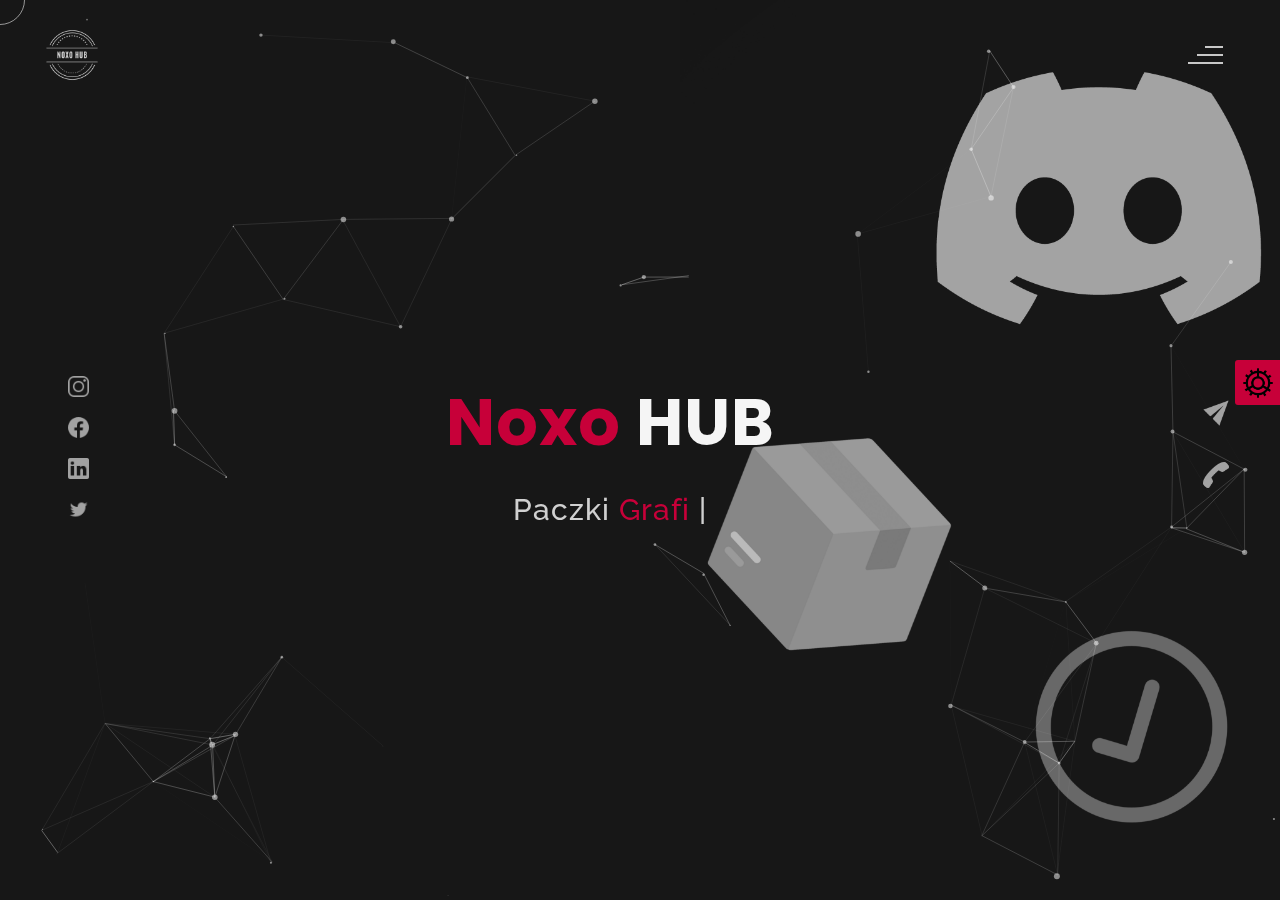
==== index.html @ ce0957e0 "animacje tła i fixy" ====
<!DOCTYPE html>
<html lang="pl">
<head>
    <meta charset="UTF-8">
    <meta name="viewport" content="width=device-width, initial-scale=1.0">
    <meta name="description" content="NoxoHub - Strona Główna" />
	<meta name="keywords" content="portfolio, shop, packs, design, web, assets, modern, templates, materials, servers, discord, offers, noxo, nozer" />
	<meta name="author" content="nozercode" />
    <title>NoxoHub - Strona Główna</title>
  <!--favicon-img--> 
   <link rel="icon" type="image/png" href="images/favicon.png">
   <!--favicon-img-->
   <!--main css file should not be removed -->
    <link rel="stylesheet" href="css/index.css">
    <!--main css file-->
    <script src="https://cdnjs.cloudflare.com/ajax/libs/gsap/3.2.6/gsap.min.js"></script>
</head>
<body>
    <!--contains all the div-->
    <div id="all">
    <!--mouse  follower-->
        <div class="cursor"></div>
    <!--mouse  follower-->
    <!--loader-->
        <div id="loader">
            <span class="color">Dzień</span>Dobry 
        </div>
    <!--loader-end-->
    <!--link-screen-->
        <div id="breaker">
        </div>
        <div id="breaker-two">
        </div>
    <!--link-screen-->
        <!--Main-Section-->
        <!--Navigator-fullscreen-->
        <div id="navigation-content">
            <div class="logo">
                <img src="images/willy wonka logo.png" alt="logo">
            </div>
            <div class="navigation-close">
                <span class="close-first"></span>
                <span class="close-second"></span>
            </div>
            <div class="navigation-links">
                <a href="#" data-text="HOME" id="home-link" >HOME</a>
                <a href="#" data-text="INFO" id="about-link" >INFO</a>
                <a href="#" data-text="PACZKI" id="blog-link" >PACZKI</a>
                <a href="#" data-text="USLUGI" id="portfolio-link" >USŁUGI</a>
                <a href="#" data-text="KONTAKT" id="contact-link" >KONTAKT</a>
            </div>
        </div>
        <div class="color-changer">
            <div class="color-panel">
                <img src="images/gear.png" alt="">
            </div>
            <div class="color-selector">
                <div class="heading">Wybierz motyw</div>
                <div class="colors">
                    <ul >
                    <li>
                        <a href="#0" class="color-red " title="color-red"></a>
                    </li>
                    <li>
                        <a href="#0" class="color-purple" title="color-purple"></a>
                    </li>
                    <li>
                        <a href="#0" class="color-malt" title="color-malt"></a>
                    </li>
                    <li>
                        <a href="#0" class="color-green" title="color-green"></a>
                    </li>
                    <li>
                        <a href="#0" class="color-blue" title="color-blue"></a>
                    </li>
                    <li>
                        <a href="#0" class="color-orange" title="color-orange"></a>
                    </li>
                    </ul>
                </div>
            </div>
            </div>
        <!--Navigator-Fullscreen END-->
          <!--Home Page-->
        <!--Menubar-->
        <div id="navigation-bar">
            <img src="images/willy wonka logo.png" alt="logo">
            <div class="menubar">
                <span class="first-span"></span>
                <span class="second-span"></span>
                <span class="third-span"></span>
            </div>
        </div>
        <!--Menubar End-->
          <!--Header-->
        <div id="header">
            <div id="particles"></div>
              <!--Social Media Links-->
            <div class="social-media-links">
               <a href="#"><img src="images/instagram logo.png" class="social-media" alt="instagram-logo"></a><!--Your instagram homepage link inser in place of "#"-->
                <a href="#"><img src="images/facebook logo.png" class="social-media" alt="facebook-logo"></a>
                <a href="#"><img src="images/linkedin logo.png" class="social-media" alt="linkedin-logo"></a>
                <a href="#"><img src="images/twitter logo.png" class="social-media" alt="twitter-logo"></a>

            </div>
            <!--Social Media Links end-->
            <div class="header-content">
                <div class="header-content-box">
                <div class="firstline"><span class="color">Noxo  </span>HUB</div>
                <div class="secondline">
                Paczki
            <span class="txt-rotate color" data-period="1200"data-rotate='[ " Graficzne.", " Montażysty.", " Discord.", "Inne." ]'></span>
            <span class="slash">|</span>
        </div>
                    <div class="contact">
                <a href="Mailto:#"><img src="images/mail.png" alt="email-pic" class="contactpic"></a><!--Your email Id write in place of "#"-->
                <a href="Tel:#"><img src="images/call.png" alt="phone-pic" class="contactpic"></a><!--Your telephone number Id write in place of "#"-->
                    </div>    
            </div>
            </div>
            <!--header image-->
            <div class="header-image">
            <img src="images/man.jpg" alt="logo">
            </div>
            <!--header image end-->
        </div>
           <!--Header End-->
        <!--HomePage End-->
        <!--Main-Section End-->
        <!--about-->
        <div id="about">
            <div class="color-changer">
            <div class="color-panel">
                <img src="images/gear.png" alt="">
            </div>
            <div class="color-selector">
                <div class="heading">Wybierz motyw</div>
                <div class="colors">
                    <ul >
                    <li>
                        <a href="#0" class="color-red " title="color-red"></a>
                    </li>
                    <li>
                        <a href="#0" class="color-purple" title="color-purple"></a>
                    </li>
                    <li>
                        <a href="#0" class="color-malt" title="color-malt"></a>
                    </li>
                    <li>
                        <a href="#0" class="color-green" title="color-green"></a>
                    </li>
                    <li>
                        <a href="#0" class="color-blue" title="color-blue"></a>
                    </li>
                    <li>
                        <a href="#0" class="color-orange" title="color-orange"></a>
                    </li>
                    </ul>
                </div>
            </div>
            </div>
            <!--about content-->
            <div id="about-content">
                <div class="about-header">
                    Informacje <span class="color">O nas</span>
                    <span class ="header-caption">Poznaj <span class="color"> NoxoHUB</span></span>
                </div>
                <div class="about-main">
            <div class="about-first-paragraph wow">
            <!--about description-->
               <span class="about-first-line">
                    Profesjonalne
                    <span class="color">assety</span>
                     dla wymagających twórców i developer'ów </span>
                     <br>
               <span class="about-second-line"> Starannie dobrane materiały, grafiki, gotowe szablony, pełne zawartości paczki dostępne na wyciągnięcie ręki za darmo bez limitu dla wszystkich.</span>
               <div class="cv">
                <a href="#"><button>Zdobądź <span class="colors">Paczkę</span></button></a>
            </div>
            </div>
            <!--about picture-->
            <div class="about-img">
                <img src="images/about.jpg" alt="Your Image">
            </div>
            </div>
    
            </div>
            <!--services start-->
            <div id="services">
                <div class="color-changer">
                    <div class="color-panel">
                        <img src="images/gear.png" alt="">
                    </div>
                    <div class="color-selector">
                        <div class="heading">Wybierz motyw</div>
                        <div class="colors">
                            <ul >
                            <li>
                                <a href="#0" class="color-red " title="color-red"></a>
                            </li>
                            <li>
                                <a href="#0" class="color-purple" title="color-purple"></a>
                            </li>
                            <li>
                                <a href="#0" class="color-malt" title="color-malt"></a>
                            </li>
                            <li>
                                <a href="#0" class="color-green" title="color-green"></a>
                            </li>
                            <li>
                                <a href="#0" class="color-blue" title="color-blue"></a>
                            </li>
                            <li>
                                <a href="#0" class="color-orange" title="color-orange"></a>
                            </li>
                            </ul>
                        </div>
                    </div>
                    </div>
            <!--services header-->
                    <div class="services-heading wow">
                        <span class="color">Nasze</span> Usługi
                    </div>
            <!--services header end-->
            <!--services content-->
                    <div class="services-content">
                           <div class="service-one service wow">
                               <div class="service-img">
                               <img src="images/coding.png" alt="service-one">
                               </div>
                               <div class="service-description">
                                <h2>Wzbogać swój projekt</h2>
                                <p>Poznaj nasze sposoby na urozmaicenie twojej strony, aplikacji czy innego projektu jako developer.</p>
                               </div>
                           </div>
                           <div class="service-two service wow">
                               <div class="service-img">
                               <img src="images/instagram.png" alt="service-two">
                               </div>
                               <div class="service-description">
                                <h2>Rozwiń swoje Social Media</h2>
                                <p>W naszych paczkach znajdziesz mnóstwo elementów które z pewnością pozwolą dostrzec twój profil w internecie.</p>
                               </div>
                           </div>
                           <div class="service-three service wow">
                            <div class="service-img">
                               <img src="images/bulb.png" alt="service-three">
                            </div>
                            <div class="service-description">
                                <h2>Bądź oryginalny i kreatywny</h2>
                                <p>Usługi Noxo HUB zawierają pełno oryginalnych kreatywnych i dopracowanych grafik, ikon, szablonów które pozwolą Ci stworzyć dzieło sztuki.</p>
                            </div>
                        </div>
                    </div>
            </div>
            <!--services content end-->
            <!--services end-->
            <div id="skills">
                <div class="skills-header">
                     My <span class="color"> Skills</span>
                </div>
                <div class="skills-content " style="text-align: center;">
                    <div class="skill-html skill">
                        <div class="skill-text">
                    <div class="html">
                        HTML/CSS
                    </div>
                        </div>
                    <div class="html-prog wow prog">
                 <div class="html-progress wow">95%</div>
                    </div>
                    </div>
                    <div class="skill-html skill">
                        <div class="skill-text">
                    <div class="html">
                      Javascript
                    </div>
                        </div>
                    <div class="html-prog wow prog">
                 <div class="js-progress wow">90%</div>
                    </div>
                    </div>
                    <div class="skill-html skill">
                        <div class="skill-text">
                    <div class="html">
                        Adobe Ps
                    </div>
                        </div>
                    <div class="html-prog wow prog">
                 <div class="adobe-progress wow">83%</div>
                    </div>
                    </div>
                    <div class="skill-html skill">
                        <div class="skill-text">
                    <div class="html">
                        PHP
                    </div>
                        </div>
                    <div class="html-prog wow prog">
                 <div class="php-progress wow">87%</div>
                    </div>
                    </div>
                    <div class="skill-html skill">
                        <div class="skill-text">
                    <div class="html">
                        JQuery
                    </div>
                        </div>
                    <div class="html-prog wow prog">
                 <div class="jquery-progress wow">94%</div>
                    </div>
                    </div>
                    <div class="skill-html skill">
                        <div class="skill-text">
                    <div class="html">
                        SEO
                    </div>
                        </div>
                    <div class="html-prog wow prog">
                 <div class="seo-progress wow">84%</div>
                    </div>
                    </div>
                </div>
            </div>
    <!--copyright-section You Can Remove After Downloading-->
            <div class="footer">
             <div class="footer-text">
                 <img src="./images/copyright.png" alt="copyright-img" class="images" height="14px"> NoxoHub
             </div>
            </div>
    <!--copyright-section-->
        </div>
        <!--about end-->
        <!--portfolio-->
        <div id="portfolio">
            <div class="color-changer">
                <div class="color-panel">
                    <img src="images/gear.png" alt="">
                </div>
                <div class="color-selector">
                    <div class="heading">Wybierz motyw</div>
                    <div class="colors">
                        <ul >
                        <li>
                            <a href="#0" class="color-red " title="color-red"></a>
                        </li>
                        <li>
                            <a href="#0" class="color-purple" title="color-purple"></a>
                        </li>
                        <li>
                            <a href="#0" class="color-malt" title="color-malt"></a>
                        </li>
                        <li>
                            <a href="#0" class="color-green" title="color-green"></a>
                        </li>
                        <li>
                            <a href="#0" class="color-blue" title="color-blue"></a>
                        </li>
                        <li>
                            <a href="#0" class="color-orange" title="color-orange"></a>
                        </li>
                        </ul>
                    </div>
                </div>
                </div>
            <div class="portfolio-header"> <span class="color"> My </span> Portfolio
            <span class ="header-caption"> Some Of My <span class="color"> Works</span></span></div>
             <div id="portfolio-content">
                 <div class="portfolio portfolio-first">
                     <div class="portfolio-image">
                        <img src="images/portfolio-first.jpg" alt="portfolio-first">
                     </div>
                     <div class="portfolio-text">
                         <h2>App Idea</h2>
                         <p>Lorem, ipsum dolor sit amet consectetur adipisicing elit. Ad ut optio repellat cupiditate 
                             expedita eius dignissimos. Id cumque placeat minima ad laudantium suscipit voluptatem ducimus</p>
                         <div class="button"><a href="#"><button><span class="index"> View Project<i class="gg-arrow-right"></i></span></button></a></div>
                     </div>
                 </div>
                 <div class="portfolio portfolio-second">
                    <div class="portfolio-image">
                        <img src="images/portfolio-second.jpg" alt="portfolio-second">
                    </div>
                    <div class="portfolio-text">
                        <h2>Web Designing</h2>
                        <p>Lorem ipsum dolor sit, amet consectetur adipisicing elit. Id cumque placeat minima ad laudantium suscipit
                             voluptatem ducimus. Id cumque placeat minima ad laudantium suscipit voluptatem ducimus</p>
                        <div class="button"><a href="#"><button><span class="index"> View Project<i class="gg-arrow-right"></i></span></button></a></div>
                    </div>
                </div>
             
                <div class="portfolio portfolio-third">
                    <div class="portfolio-image">
                        <img src="images/portfolio-third.jpg" alt="portfolio-third">
                    </div>
                    <div class="portfolio-text">
                        <h2>UI Designing</h2>
                        <p>Lorem, ipsum dolor sit amet consectetur adipisicing elit. Ad ut optio repellat cupiditate expedita eius dignissimos
                            .. Id cumque placeat minima ad laudantium suscipit voluptatem ducimus</p>
                        <div class="button"><a href="#"><button><span class="index"> View Project<i class="gg-arrow-right"></i></span></button></a></div>
                    </div>
                </div>
                <div class="portfolio portfolio-fourth">
                    <div class=" portfolio-image">
                        <img src="images/portfolio-fourth.jpg" alt="portfolio-fourth">
                    </div>
                    <div class="portfolio-text">
                        <h2>Wow Graphics</h2>
                        <p>Lorem, ipsum dolor sit amet consectetur adipisicing elit. Ad ut optio repellat cupiditate
                             expedita eius dignissimos. Id cumque placeat minima ad laudantium suscipit voluptatem ducimus</p>
                        <div class="button"><a href="#"><button><span class="index"> View Project<i class="gg-arrow-right"></i></span></button></a></div>
                    </div>
                </div>
                 </div>
                    <!--copyright-section You Can Remove After Downloading-->
            <div class="footer">
                <div class="footer-text">
                    <img src="./images/copyright.png" alt="copyright-img" class="images" height="14px"> NoxoHub
                </div>
               </div>
       <!--copyright-section-->
             </div>
        <!--portfolio end-->
        <!--blog-->
        <div id="blog">
            <div class="color-changer">
                <div class="color-panel">
                    <img src="images/gear.png" alt="">
                </div>
                <div class="color-selector">
                    <div class="heading">Wybierz motyw</div>
                    <div class="colors">
                        <ul >
                        <li>
                            <a href="#0" class="color-red " title="color-red"></a>
                        </li>
                        <li>
                            <a href="#0" class="color-purple" title="color-purple"></a>
                        </li>
                        <li>
                            <a href="#0" class="color-malt" title="color-malt"></a>
                        </li>
                        <li>
                            <a href="#0" class="color-green" title="color-green"></a>
                        </li>
                        <li>
                            <a href="#0" class="color-blue" title="color-blue"></a>
                        </li>
                        <li>
                            <a href="#0" class="color-orange" title="color-orange"></a>
                        </li>
                        </ul>
                    </div>
                </div>
                </div>
        <div class="blog-header"> Blogs</span>
            <span class ="header-caption"> My Latest <span class="color"> blog posts.</span></span></div>
            <div class="blog-content">
                 <div class="blogs">
                     <a href="#">
                     <div class="img">
                         <img src="images/post-one.jpg" alt="blog-one">
                        <div class="blog-date">8 May,20</div>
                     </div>
                     <div class="blog-text">
                         <h3>Harleys In Hawaai</h3>
                         <p>Lorem ipsum dolor sit amet consectetur adipisicing elit. Possimus alias dolore recusandae illum, corrupti quo 
                             veniam saepe aliquid! Quis voluptates ratione consequuntur vel, perferendis cum provident? Magnam fugiat voluptas
                              libero.</p>
                     </div></a>
                 </div>      
                 <div class="blogs">
                    <a href="#">
                    <div class="img">
                        <img src="images/post-two.jpg" alt="blog-two">
                        <div class="blog-date">16 Jan,20</div>
                    </div>
                    <div class="blog-text">
                        <h3>Key To Be Productive</h3>
                        <p>Lorem ipsum dolor, sit amet consectetur adipisicing elit. Incidunt maiores, 
                            recusandae cupiditate ducimus a non tempora, architecto obcaecati eaque ipsum assumenda harum dolorum iusto tenetur
                             eius eligendi dolor magnam sit!</p>
                    </div></a>
                </div>      
                <div class="blogs">
                    <a href="#">
                    <div class="img">
                        <img src="images/post-three.jpg" alt="blog-three">
                        <div class="blog-date">30 Nov,19</div>
                    </div>
                    <div class="blog-text">
                        <h3>Caffeine Addict</h3>
                        <p>Lorem ipsum, dolor sit amet consectetur adipisicing elit. Nemo nostrum impedit 
                            ipsam perspiciatis ratione sapiente quasi optio reprehenderit, labore consequuntur suscipit cum quas.
                             Officiis dolorem asperiores, ut necessitatibus quas doloremque?</p>
                    </div></a>
                </div>
                <div class="blogs">
                    <a href="#">
                    <div class="img">
                        <img src="images/post-four.jpg" alt="blog-four">
                        <div class="blog-date">6 Jul,19</div>
                    </div>
                    <div class="blog-text">
                        <h3>Web Development</h3>
                        <p>Lorem ipsum dolor sit amet consectetur adipisicing elit. Dolorem, veniam ratione quam vitae,
                             quibusdam explicabo rem debitis velit ipsa repellat, impedit nulla fuga? Amet corporis praesentium quae.
                              Sed, quibusdam necessitatibus.</p>
                    </div></a>
                </div>  
                <div class="blogs">
                    <a href="#">
                    <div class="img">
                        <img src="images/post-five.jpg" alt="blog-five">
                        <div class="blog-date">1 Jun,19</div>
                    </div>
                    <div class="blog-text">
                        <h3>Work From Home</h3>
                        <p>Lorem ipsum dolor sit amet consectetur adipisicing elit. Fuga sunt eum necessitatibus rem 
                            dignissimos nulla mollitia cumque, provident officiis non vitae? Animi aut doloremque illum, soluta hic minus 
                            sint explicabo..</p>
                    </div></a>
                </div>  
                <div class="blogs">
                    <a href="#">
                    <div class="img">
                        <img src="images/post-six.jpg" alt="blog-six">
                        <div class="blog-date">28 Feb,19</div>
                    </div>
                    <div class="blog-text">
                        <h3>Business Trip</h3>
                        <p>Lorem ipsum dolor sit amet consectetur adipisicing elit. Explicabo tempora dolorum fuga ratione, unde, 
                            ex quaerat iste numquam nemo nihil nobis rem sint quia recusandae dignissimos quos ut rerum nam.</p>
                    </div></a>
                </div>        
            </div>
               <!--copyright-section You Can Remove After Downloading-->
               <div class="footer">
                <div class="footer-text">
                    <img src="./images/copyright.png" alt="copyright-img" class="images" height="14px"> NoxoHub
                </div>
               </div>
       <!--copyright-section-->
        </div>
        <!--blog end-->
        <!--contact-->
     <div id="contact">
        <div class="color-changer">
            <div class="color-panel">
                <img src="images/gear.png" alt="">
            </div>
            <div class="color-selector">
                <div class="heading">Wybierz motyw</div>
                <div class="colors">
                    <ul >
                    <li>
                        <a href="#0" class="color-red " title="color-red"></a>
                    </li>
                    <li>
                        <a href="#0" class="color-purple" title="color-purple"></a>
                    </li>
                    <li>
                        <a href="#0" class="color-malt" title="color-malt"></a>
                    </li>
                    <li>
                        <a href="#0" class="color-green" title="color-green"></a>
                    </li>
                    <li>
                        <a href="#0" class="color-blue" title="color-blue"></a>
                    </li>
                    <li>
                        <a href="#0" class="color-orange" title="color-orange"></a>
                    </li>
                    </ul>
                </div>
            </div>
            </div>
         <div class="contact-header">Contact <span class="color"> Me</span>
        <div class="contact-header-caption"> <span class="color"> Get</span> In Touch.</div></div>
        <div class="contact-content">
            <!--Contact form-->
             <div class="contact-form">
                 <div class="form-header">
                     Message Me
                 </div>
                 <form id="myForm" action="#">
                    <div class="input-line">
                        <input  id="name" type="text" placeholder="Name" class="input-name">
                        <input id="email" type="email" placeholder="Email"  class="input-name">
                    </div>
                    <input type="text" id="subject" placeholder="subject" class="input-subject">
                    <textarea id ="body" class="input-textarea" placeholder="message"></textarea>
                    <button type="button" id ="submit" value="send">Submit</button>
                 </form>
               
             </div>
            <!--Contact form-->
            <!--Contact information-->
             <div class="contact-info">
                <div class="contact-info-header">
                    Contact Info
                </div>
                <div class="contact-info-content">
                <div class="contect-info-content-line">
                    <img src="./images/icon-name.png" class="icon" alt="name-icon">
                    <div class="contact-info-icon-text">
                        <h6>Name</h6>
                        <p>Arlo Brown</p>
                  </div>
                </div>
                <div class="contect-info-content-line">
                  <img src="./images/icon-location.png" class="icon" alt="location-icon">
                  <div class="contact-info-icon-text">
                      <h6>Location</h6>
                      <p>New York, USA</p>
                </div>
              </div>
              <div class="contect-info-content-line">
                  <img src="./images/icon-phone.png" class="icon" alt="phone-icon">
                  <div class="contact-info-icon-text">
                      <h6>Call</h6>
                      <p>+9865376531</p>
                </div>
              </div>
              
              <div class="contect-info-content-line">
                  <img src="./images/icon-email.png" class="icon" alt="email-icon">
                  <div class="contact-info-icon-text">
                      <h6>Email</h6>
                      <p>Info@example.com</p>
                </div>
              </div>
                </div>
            <!--Contact information end-->
           </div>
        </div>
                    <!--copyright-section You Can Remove After Downloading-->
                    <div class="footer">
                        <div class="footer-text">
                            <img src="./images/copyright.png" alt="copyright-img" class="images" height="14px"> NoxoHub
                        </div>
                       </div>
               <!--copyright-section-->
     </div>
        <!--contact end-->
    </div>
    <!--all the divisions-->
    <script src="js/jquery.min.js"></script>
    <script src="js/particles.js"></script>
    <script src="js/particles.min.js"></script>
    <script src="js/index.js"></script>
    <!--particles script-->
    <script>
  particlesJS("particles", {"particles":{"number":{"value":40,"density":{"enable":true,"value_area":800}},"color":{"value":"#ffffff"},"shape":{"type":"circle","stroke":{"width":0,"color":"#000000"},"polygon":{"nb_sides":5},"image":{"src":"img/github.svg","width":100,"height":100}},"opacity":{"value":0.5,"random":false,"anim":{"enable":false,"speed":1,"opacity_min":0.1,"sync":false}},"size":{"value":3,"random":true,"anim":{"enable":false,"speed":40,"size_min":0.1,"sync":false}},"line_linked":{"enable":true,"distance":150,"color":"#ffffff","opacity":0.4,"width":1},"move":{"enable":true,"speed":6,"direction":"none","random":false,"straight":false,"out_mode":"out","bounce":false,"attract":{"enable":false,"rotateX":600,"rotateY":1200}}},"interactivity":{"detect_on":"canvas","events":{"onhover":{"enable":true,"mode":"repulse"},"onclick":{"enable":true,"mode":"push"},"resize":true},"modes":{"grab":{"distance":400,"line_linked":{"opacity":1}},"bubble":{"distance":400,"size":40,"duration":2,"opacity":8,"speed":3},"repulse":{"distance":200,"duration":0.4},"push":{"particles_nb":4},"remove":{"particles_nb":2}}},"retina_detect":true});
    </script>

</body>
</html>
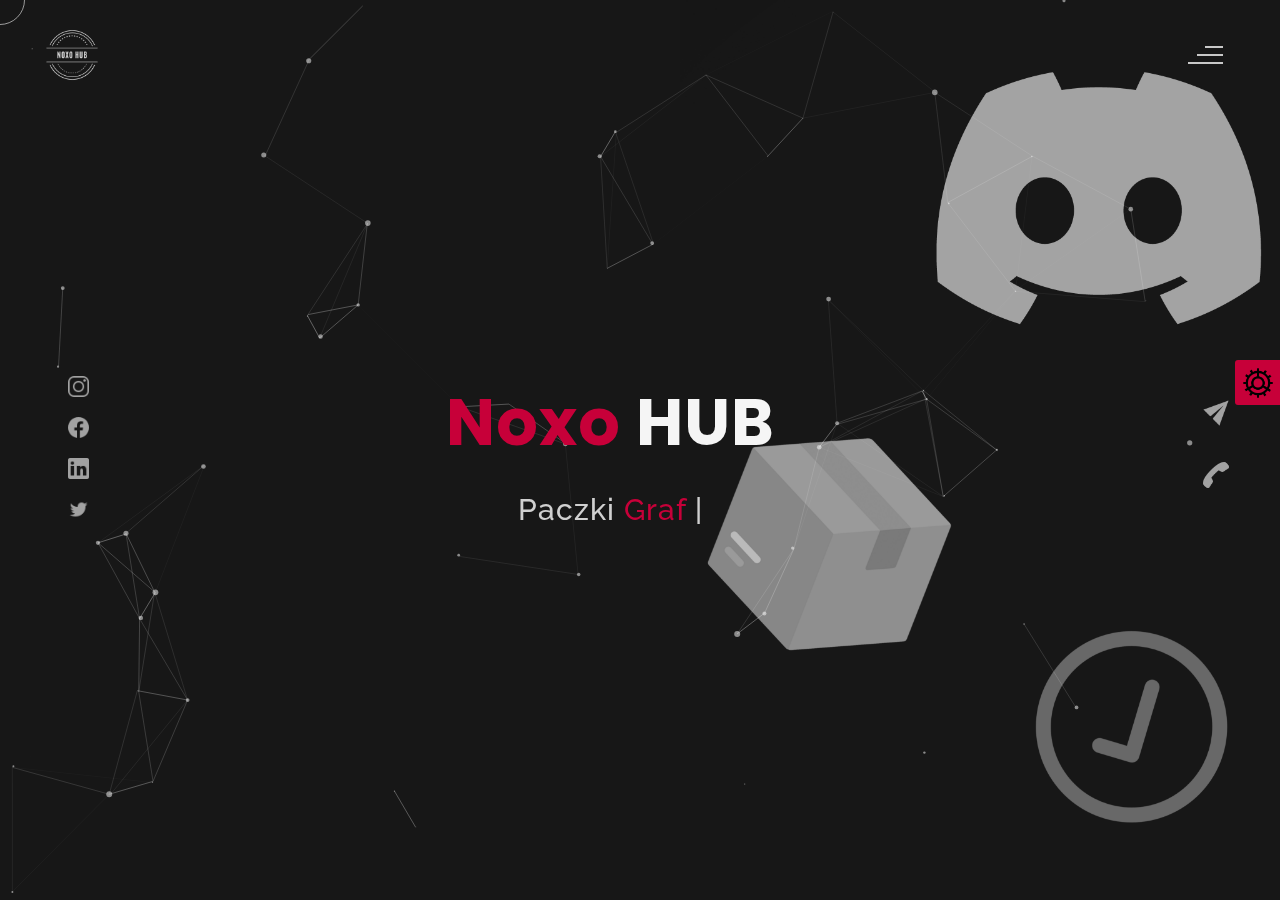
==== commit bdaa3f3d: "zmiant" ====
--- a/index.html
+++ b/index.html
@@ -256,29 +256,30 @@
             </div>
             <!--services content end-->
             <!--services end-->
+            <!-- STATY 
             <div id="skills">
                 <div class="skills-header">
-                     My <span class="color"> Skills</span>
+                     Postęp <span class="color"> Paczek</span>
                 </div>
                 <div class="skills-content " style="text-align: center;">
                     <div class="skill-html skill">
                         <div class="skill-text">
                     <div class="html">
-                        HTML/CSS
+                        NoxGFX
                     </div>
                         </div>
                     <div class="html-prog wow prog">
-                 <div class="html-progress wow">95%</div>
+                 <div class="one-progress wow">0%</div>
                     </div>
                     </div>
                     <div class="skill-html skill">
                         <div class="skill-text">
                     <div class="html">
-                      Javascript
+                      NoxoMontage
                     </div>
                         </div>
                     <div class="html-prog wow prog">
-                 <div class="js-progress wow">90%</div>
+                 <div class="two-progress wow">0%</div>
                     </div>
                     </div>
                     <div class="skill-html skill">
@@ -288,7 +289,7 @@
                     </div>
                         </div>
                     <div class="html-prog wow prog">
-                 <div class="adobe-progress wow">83%</div>
+                 <div class="three-progress wow">83%</div>
                     </div>
                     </div>
                     <div class="skill-html skill">
@@ -298,7 +299,7 @@
                     </div>
                         </div>
                     <div class="html-prog wow prog">
-                 <div class="php-progress wow">87%</div>
+                 <div class="four-progress wow">87%</div>
                     </div>
                     </div>
                     <div class="skill-html skill">
@@ -308,7 +309,7 @@
                     </div>
                         </div>
                     <div class="html-prog wow prog">
-                 <div class="jquery-progress wow">94%</div>
+                 <div class="five-progress wow">94%</div>
                     </div>
                     </div>
                     <div class="skill-html skill">
@@ -318,11 +319,17 @@
                     </div>
                         </div>
                     <div class="html-prog wow prog">
-                 <div class="seo-progress wow">84%</div>
-                    </div>
-                    </div>
-                </div>
-            </div>
+                 <div class="six-progress wow">84%</div>
+                    </div>
+                    </div>
+                </div>
+            </div>-->
+            <!-- NAGLOWKI -->
+            <div class="services-heading wow">
+                <span class="color">Współpracujemy</span> z
+                Sponsor
+            </div>
+            
     <!--copyright-section You Can Remove After Downloading-->
             <div class="footer">
              <div class="footer-text">
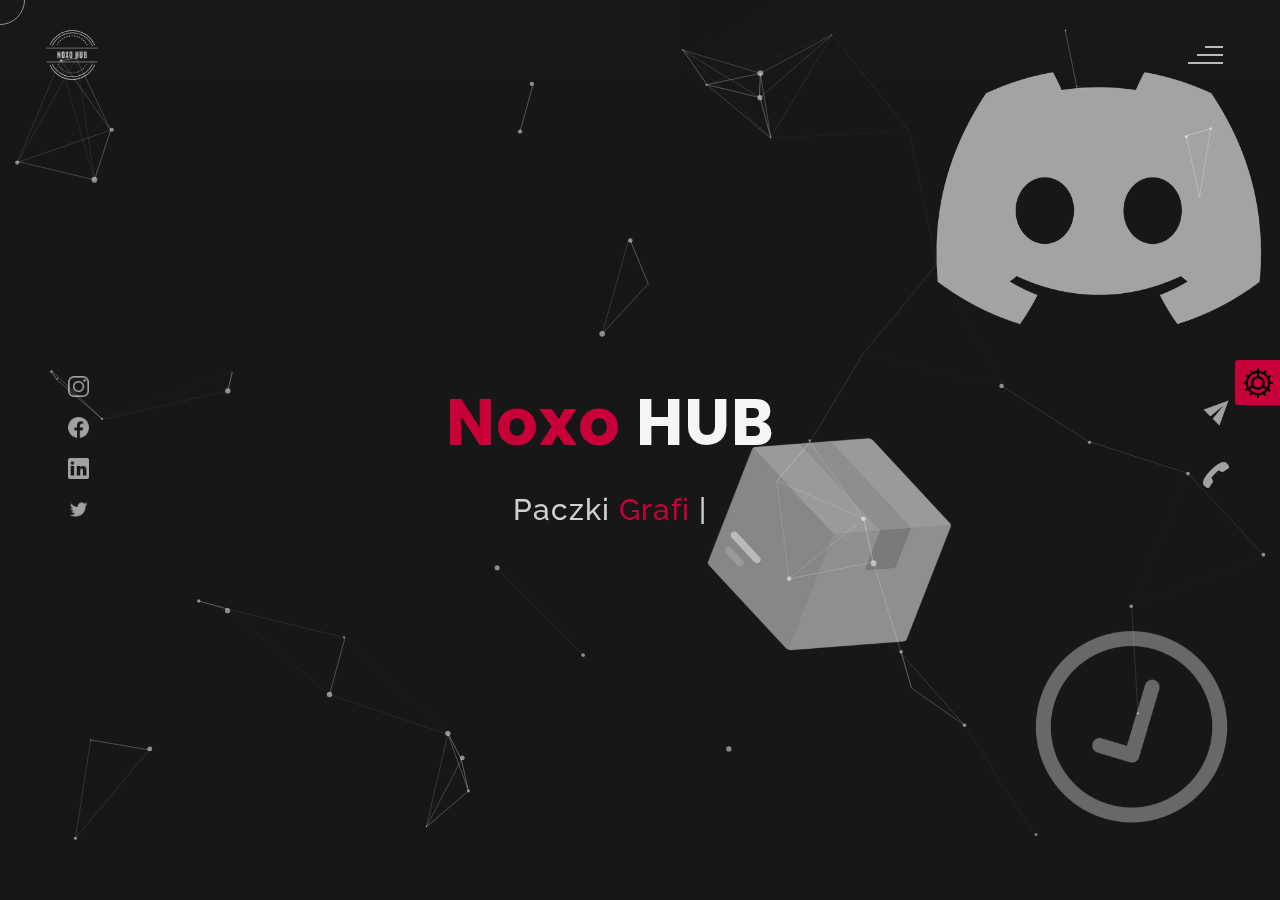
==== commit 04850740: "duże zmiany zawartości" ====
--- a/index.html
+++ b/index.html
@@ -371,51 +371,47 @@
                     </div>
                 </div>
                 </div>
-            <div class="portfolio-header"> <span class="color"> My </span> Portfolio
-            <span class ="header-caption"> Some Of My <span class="color"> Works</span></span></div>
+            <div class="portfolio-header"> <span class="color"> My </span> Usługi
+            <span class ="header-caption"> Oferujemy też <span class="color"> indywidualne zlecenia</span></span></div>
              <div id="portfolio-content">
                  <div class="portfolio portfolio-first">
                      <div class="portfolio-image">
-                        <img src="images/portfolio-first.jpg" alt="portfolio-first">
+                        <img src="images/cos.gif" alt="portfolio-first">
                      </div>
                      <div class="portfolio-text">
-                         <h2>App Idea</h2>
-                         <p>Lorem, ipsum dolor sit amet consectetur adipisicing elit. Ad ut optio repellat cupiditate 
-                             expedita eius dignissimos. Id cumque placeat minima ad laudantium suscipit voluptatem ducimus</p>
+                         <h2>Tworzenie grafik</h2>
+                         <p>Oferujemy projektowanie i wykonanie wielu typów prac graficznych.</p>
                          <div class="button"><a href="#"><button><span class="index"> View Project<i class="gg-arrow-right"></i></span></button></a></div>
                      </div>
                  </div>
                  <div class="portfolio portfolio-second">
                     <div class="portfolio-image">
-                        <img src="images/portfolio-second.jpg" alt="portfolio-second">
+                        <img src="images/cos.gif" alt="portfolio-second">
                     </div>
                     <div class="portfolio-text">
-                        <h2>Web Designing</h2>
-                        <p>Lorem ipsum dolor sit, amet consectetur adipisicing elit. Id cumque placeat minima ad laudantium suscipit
-                             voluptatem ducimus. Id cumque placeat minima ad laudantium suscipit voluptatem ducimus</p>
+                        <h2>Montaż video</h2>
+                        <p>Posiadamy odpowiednie narzędzia i personel dzięki czemu zmontujemy twój materiał tak jak tego oczekujesz.</p>
                         <div class="button"><a href="#"><button><span class="index"> View Project<i class="gg-arrow-right"></i></span></button></a></div>
                     </div>
                 </div>
              
                 <div class="portfolio portfolio-third">
                     <div class="portfolio-image">
-                        <img src="images/portfolio-third.jpg" alt="portfolio-third">
+                        <img src="images/cos.gif" alt="portfolio-third">
                     </div>
                     <div class="portfolio-text">
-                        <h2>UI Designing</h2>
-                        <p>Lorem, ipsum dolor sit amet consectetur adipisicing elit. Ad ut optio repellat cupiditate expedita eius dignissimos
-                            .. Id cumque placeat minima ad laudantium suscipit voluptatem ducimus</p>
+                        <h2>Copywriting</h2>
+                        <p>Posiadamy bogate umiejętności w pisaniu najróżniejszych tekstów w tym: Regulaminów, opisów, przemówień, ogłoszeń, wykonamy wszystko czego pragniesz w profesjonalny i wygodny dla Ciebie sposób.</p>
                         <div class="button"><a href="#"><button><span class="index"> View Project<i class="gg-arrow-right"></i></span></button></a></div>
                     </div>
                 </div>
                 <div class="portfolio portfolio-fourth">
                     <div class=" portfolio-image">
-                        <img src="images/portfolio-fourth.jpg" alt="portfolio-fourth">
+                        <img src="images/cos.gif" alt="portfolio-fourth">
                     </div>
                     <div class="portfolio-text">
-                        <h2>Wow Graphics</h2>
-                        <p>Lorem, ipsum dolor sit amet consectetur adipisicing elit. Ad ut optio repellat cupiditate
-                             expedita eius dignissimos. Id cumque placeat minima ad laudantium suscipit voluptatem ducimus</p>
+                        <h2>Serwery Discord</h2>
+                        <p>Dzięki naszej kreatywności i umiejętności wykonamy dla ciebie w pełni najlepszy serwer discord jaki tylko potrafimy.</p>
                         <div class="button"><a href="#"><button><span class="index"> View Project<i class="gg-arrow-right"></i></span></button></a></div>
                     </div>
                 </div>
@@ -461,84 +457,73 @@
                     </div>
                 </div>
                 </div>
-        <div class="blog-header"> Blogs</span>
-            <span class ="header-caption"> My Latest <span class="color"> blog posts.</span></span></div>
+        <div class="blog-header"> Paczki</span>
+            <span class ="header-caption"> Wszystkie paczki <span class="color"> od NoxoHUB</span></span></div>
             <div class="blog-content">
                  <div class="blogs">
                      <a href="#">
                      <div class="img">
-                         <img src="images/post-one.jpg" alt="blog-one">
-                        <div class="blog-date">8 May,20</div>
+                         <img src="images/cos.gif" alt="blog-one">
+                        <div class="blog-date">SOON</div>
                      </div>
                      <div class="blog-text">
-                         <h3>Harleys In Hawaai</h3>
-                         <p>Lorem ipsum dolor sit amet consectetur adipisicing elit. Possimus alias dolore recusandae illum, corrupti quo 
-                             veniam saepe aliquid! Quis voluptates ratione consequuntur vel, perferendis cum provident? Magnam fugiat voluptas
-                              libero.</p>
+                         <h3>Paczka Discord Noxo 1</h3>
+                         <p>Paczka w drodze!</p>
                      </div></a>
                  </div>      
                  <div class="blogs">
                     <a href="#">
                     <div class="img">
-                        <img src="images/post-two.jpg" alt="blog-two">
-                        <div class="blog-date">16 Jan,20</div>
+                        <img src="images/cos.gif" alt="blog-two">
+                        <div class="blog-date">SOON</div>
                     </div>
                     <div class="blog-text">
-                        <h3>Key To Be Productive</h3>
-                        <p>Lorem ipsum dolor, sit amet consectetur adipisicing elit. Incidunt maiores, 
-                            recusandae cupiditate ducimus a non tempora, architecto obcaecati eaque ipsum assumenda harum dolorum iusto tenetur
-                             eius eligendi dolor magnam sit!</p>
+                        <h3>Paczka Graficzna Noxo 1</h3>
+                        <p>Paczka w drodze!</p>
                     </div></a>
                 </div>      
                 <div class="blogs">
                     <a href="#">
                     <div class="img">
-                        <img src="images/post-three.jpg" alt="blog-three">
-                        <div class="blog-date">30 Nov,19</div>
+                        <img src="images/cos.gif" alt="blog-three">
+                        <div class="blog-date">SOON</div>
                     </div>
                     <div class="blog-text">
-                        <h3>Caffeine Addict</h3>
-                        <p>Lorem ipsum, dolor sit amet consectetur adipisicing elit. Nemo nostrum impedit 
-                            ipsam perspiciatis ratione sapiente quasi optio reprehenderit, labore consequuntur suscipit cum quas.
-                             Officiis dolorem asperiores, ut necessitatibus quas doloremque?</p>
+                        <h3>Paczka montażu</h3>
+                        <p>Paczka w drodze!</p>
                     </div></a>
                 </div>
                 <div class="blogs">
                     <a href="#">
                     <div class="img">
-                        <img src="images/post-four.jpg" alt="blog-four">
-                        <div class="blog-date">6 Jul,19</div>
+                        <img src="images/cos.gif" alt="blog-four">
+                        <div class="blog-date">SOON</div>
                     </div>
                     <div class="blog-text">
-                        <h3>Web Development</h3>
-                        <p>Lorem ipsum dolor sit amet consectetur adipisicing elit. Dolorem, veniam ratione quam vitae,
-                             quibusdam explicabo rem debitis velit ipsa repellat, impedit nulla fuga? Amet corporis praesentium quae.
-                              Sed, quibusdam necessitatibus.</p>
+                        <h3>Paczka developera</h3>
+                        <p>Paczka w drodze!</p>
                     </div></a>
                 </div>  
                 <div class="blogs">
                     <a href="#">
                     <div class="img">
-                        <img src="images/post-five.jpg" alt="blog-five">
-                        <div class="blog-date">1 Jun,19</div>
+                        <img src="images/cos.gif" alt="blog-five">
+                        <div class="blog-date">SOON</div>
                     </div>
                     <div class="blog-text">
-                        <h3>Work From Home</h3>
-                        <p>Lorem ipsum dolor sit amet consectetur adipisicing elit. Fuga sunt eum necessitatibus rem 
-                            dignissimos nulla mollitia cumque, provident officiis non vitae? Animi aut doloremque illum, soluta hic minus 
-                            sint explicabo..</p>
+                        <h3>Paczka AfterEffects</h3>
+                        <p>Paczka w drodze!</p>
                     </div></a>
                 </div>  
                 <div class="blogs">
                     <a href="#">
                     <div class="img">
-                        <img src="images/post-six.jpg" alt="blog-six">
-                        <div class="blog-date">28 Feb,19</div>
+                        <img src="images/cos.gif" alt="blog-six">
+                        <div class="blog-date">SOON</div>
                     </div>
                     <div class="blog-text">
-                        <h3>Business Trip</h3>
-                        <p>Lorem ipsum dolor sit amet consectetur adipisicing elit. Explicabo tempora dolorum fuga ratione, unde, 
-                            ex quaerat iste numquam nemo nihil nobis rem sint quia recusandae dignissimos quos ut rerum nam.</p>
+                        <h3>Paczka czegoś</h3>
+                        <p>Paczka w drodze!</p>
                     </div></a>
                 </div>        
             </div>
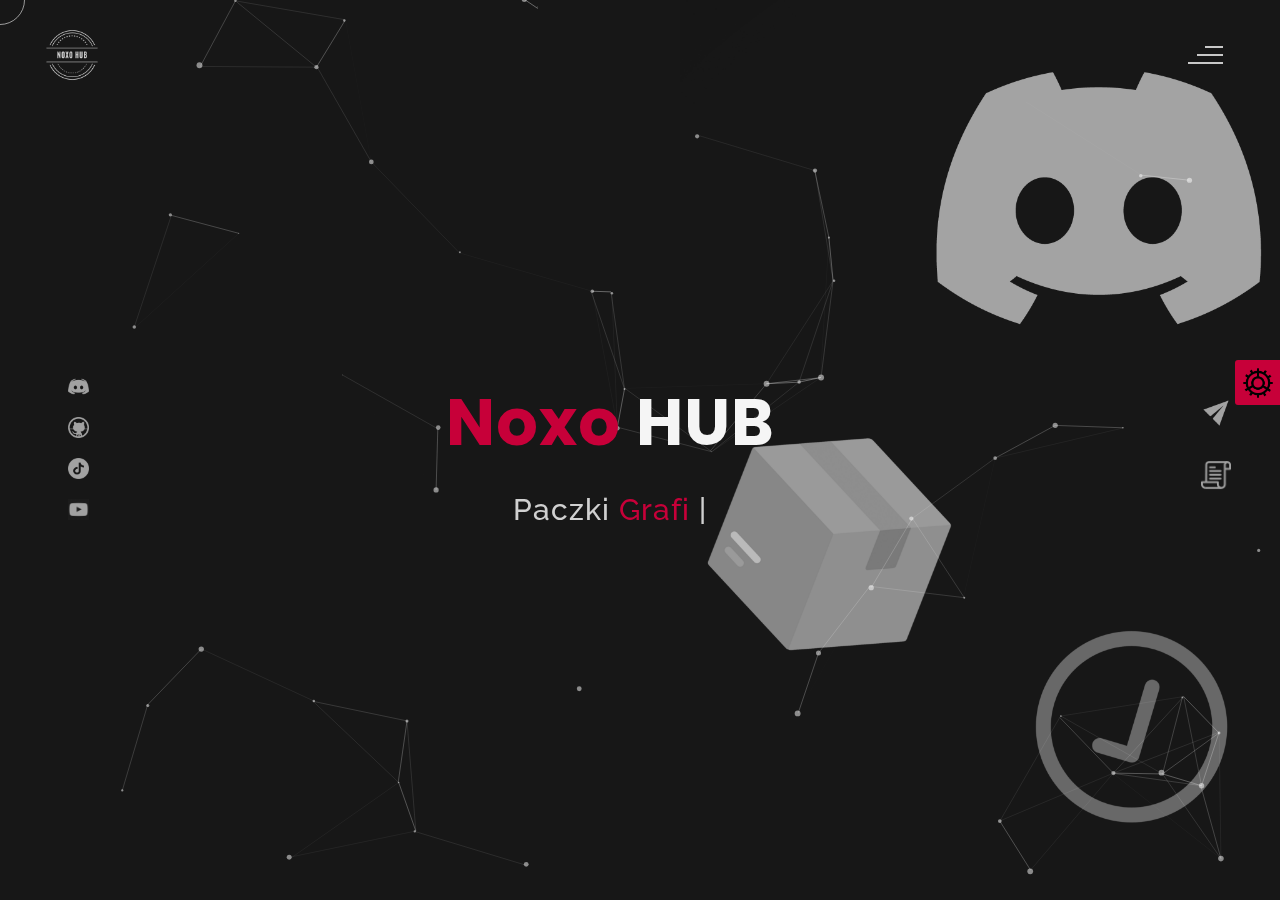
==== commit ec7af2a3: "Regulamin, ikony" ====
--- a/index.html
+++ b/index.html
@@ -49,6 +49,7 @@
                 <a href="#" data-text="PACZKI" id="blog-link" >PACZKI</a>
                 <a href="#" data-text="USLUGI" id="portfolio-link" >USŁUGI</a>
                 <a href="#" data-text="KONTAKT" id="contact-link" >KONTAKT</a>
+                <a href="regulamin.html" data-text="REGULAMIN" id="regulamin-link" >REGULAMIN</a>
             </div>
         </div>
         <div class="color-changer">
@@ -98,10 +99,10 @@
             <div id="particles"></div>
               <!--Social Media Links-->
             <div class="social-media-links">
-               <a href="#"><img src="images/instagram logo.png" class="social-media" alt="instagram-logo"></a><!--Your instagram homepage link inser in place of "#"-->
-                <a href="#"><img src="images/facebook logo.png" class="social-media" alt="facebook-logo"></a>
-                <a href="#"><img src="images/linkedin logo.png" class="social-media" alt="linkedin-logo"></a>
-                <a href="#"><img src="images/twitter logo.png" class="social-media" alt="twitter-logo"></a>
+               <a href="#"><img src="images/discordicon.png" class="social-media" alt="idiscord-logo"></a>
+                <a href="https://github.com/Rezonoxo/NoxoHub"><img src="images/githubicon.png" class="social-media" alt="github-logo"></a>
+                <a href="#"><img src="images/tiktokicon.png" class="social-media" alt="tiktok-logo"></a>
+                <a href="#"><img src="images/youtubeicon.png" class="social-media" alt="youtube-logo"></a>
 
             </div>
             <!--Social Media Links end-->
@@ -114,8 +115,8 @@
             <span class="slash">|</span>
         </div>
                     <div class="contact">
-                <a href="Mailto:#"><img src="images/mail.png" alt="email-pic" class="contactpic"></a><!--Your email Id write in place of "#"-->
-                <a href="Tel:#"><img src="images/call.png" alt="phone-pic" class="contactpic"></a><!--Your telephone number Id write in place of "#"-->
+                <a href="Mailto:nozercode@proton.me"><img src="images/mail.png" alt="email-pic" class="contactpic"></a><!--Your email Id write in place of "#"-->
+                <a href="Tel:#"><img src="images/rulesicon.png" alt="phone-pic" class="contactpic"></a><!--Your telephone number Id write in place of "#"-->
                     </div>    
             </div>
             </div>
@@ -625,6 +626,9 @@
               </div>
                 </div>
             <!--Contact information end-->
+            <div id="regulamin">
+                Test
+            </div>
            </div>
         </div>
                     <!--copyright-section You Can Remove After Downloading-->
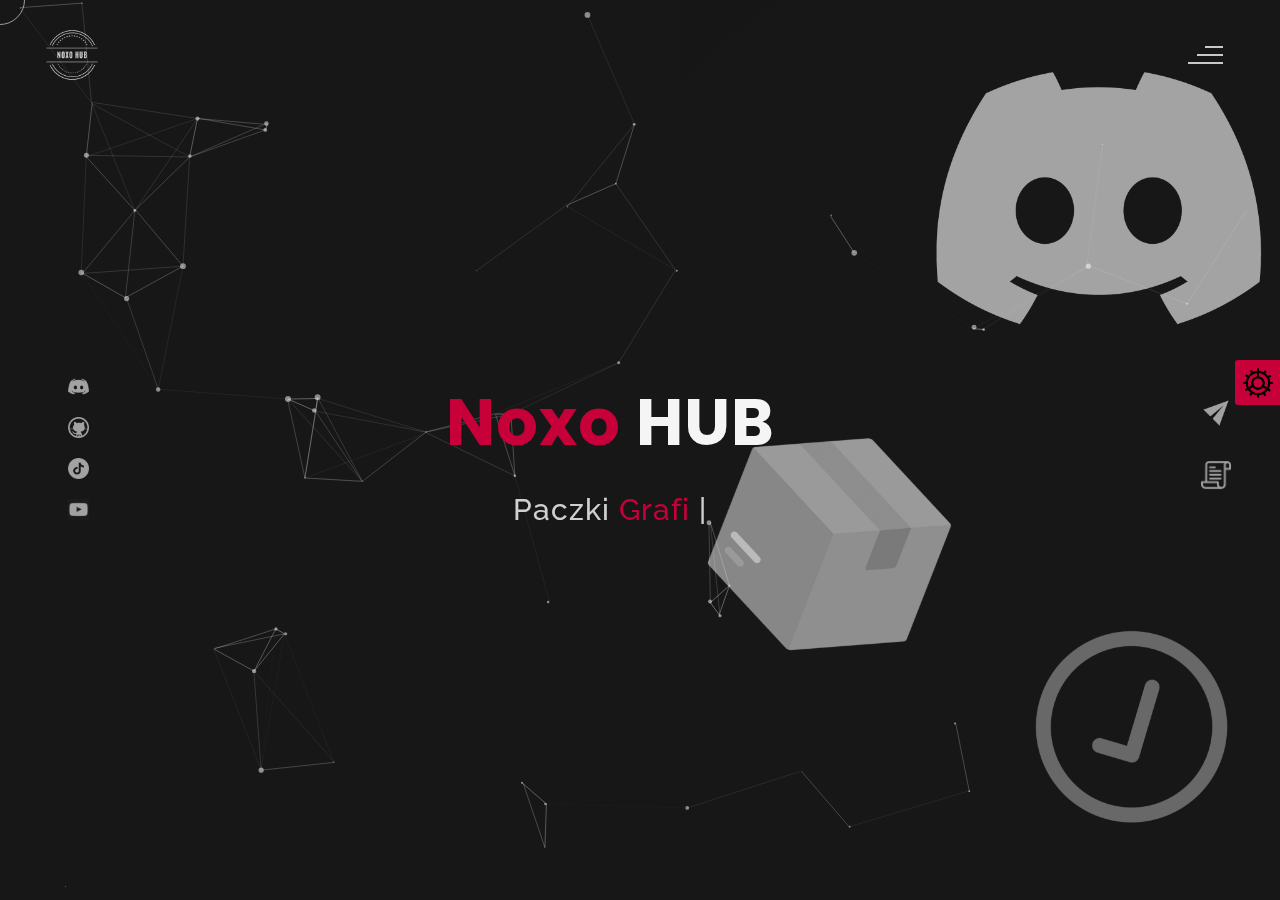
==== commit 8376802a: "Update" ====
--- a/index.html
+++ b/index.html
@@ -182,7 +182,7 @@
             </div>
             <!--about picture-->
             <div class="about-img">
-                <img src="images/about.jpg" alt="Your Image">
+                <img src="images/baner.png" alt="Your Image">
             </div>
             </div>
     
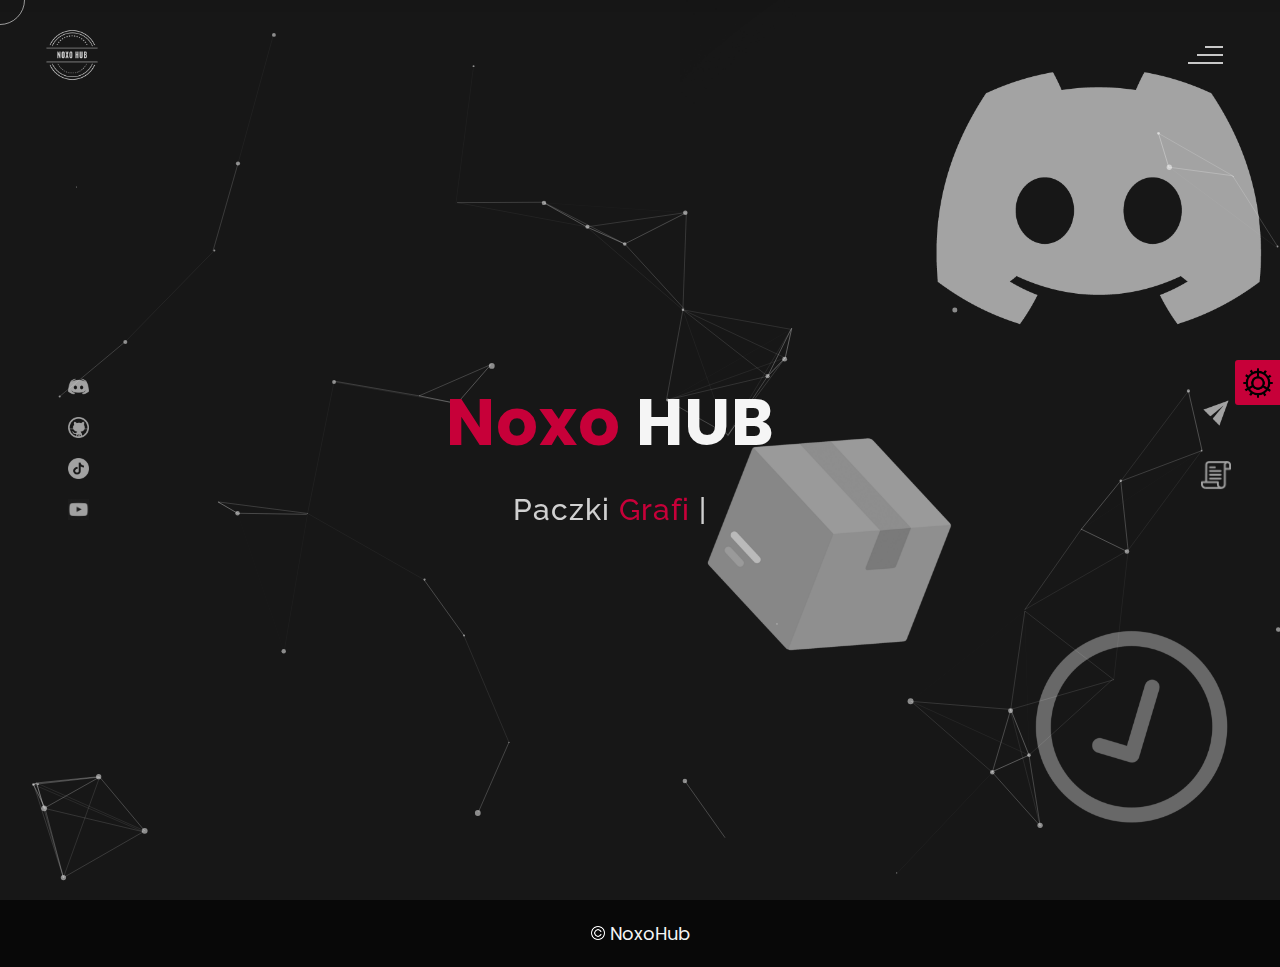
==== commit 022ee97f: "favikona" ====
--- a/index.html
+++ b/index.html
@@ -590,45 +590,7 @@
              </div>
             <!--Contact form-->
             <!--Contact information-->
-             <div class="contact-info">
-                <div class="contact-info-header">
-                    Contact Info
-                </div>
-                <div class="contact-info-content">
-                <div class="contect-info-content-line">
-                    <img src="./images/icon-name.png" class="icon" alt="name-icon">
-                    <div class="contact-info-icon-text">
-                        <h6>Name</h6>
-                        <p>Arlo Brown</p>
-                  </div>
-                </div>
-                <div class="contect-info-content-line">
-                  <img src="./images/icon-location.png" class="icon" alt="location-icon">
-                  <div class="contact-info-icon-text">
-                      <h6>Location</h6>
-                      <p>New York, USA</p>
-                </div>
-              </div>
-              <div class="contect-info-content-line">
-                  <img src="./images/icon-phone.png" class="icon" alt="phone-icon">
-                  <div class="contact-info-icon-text">
-                      <h6>Call</h6>
-                      <p>+9865376531</p>
-                </div>
-              </div>
-              
-              <div class="contect-info-content-line">
-                  <img src="./images/icon-email.png" class="icon" alt="email-icon">
-                  <div class="contact-info-icon-text">
-                      <h6>Email</h6>
-                      <p>Info@example.com</p>
-                </div>
-              </div>
-                </div>
             <!--Contact information end-->
-            <div id="regulamin">
-                Test
-            </div>
            </div>
         </div>
                     <!--copyright-section You Can Remove After Downloading-->
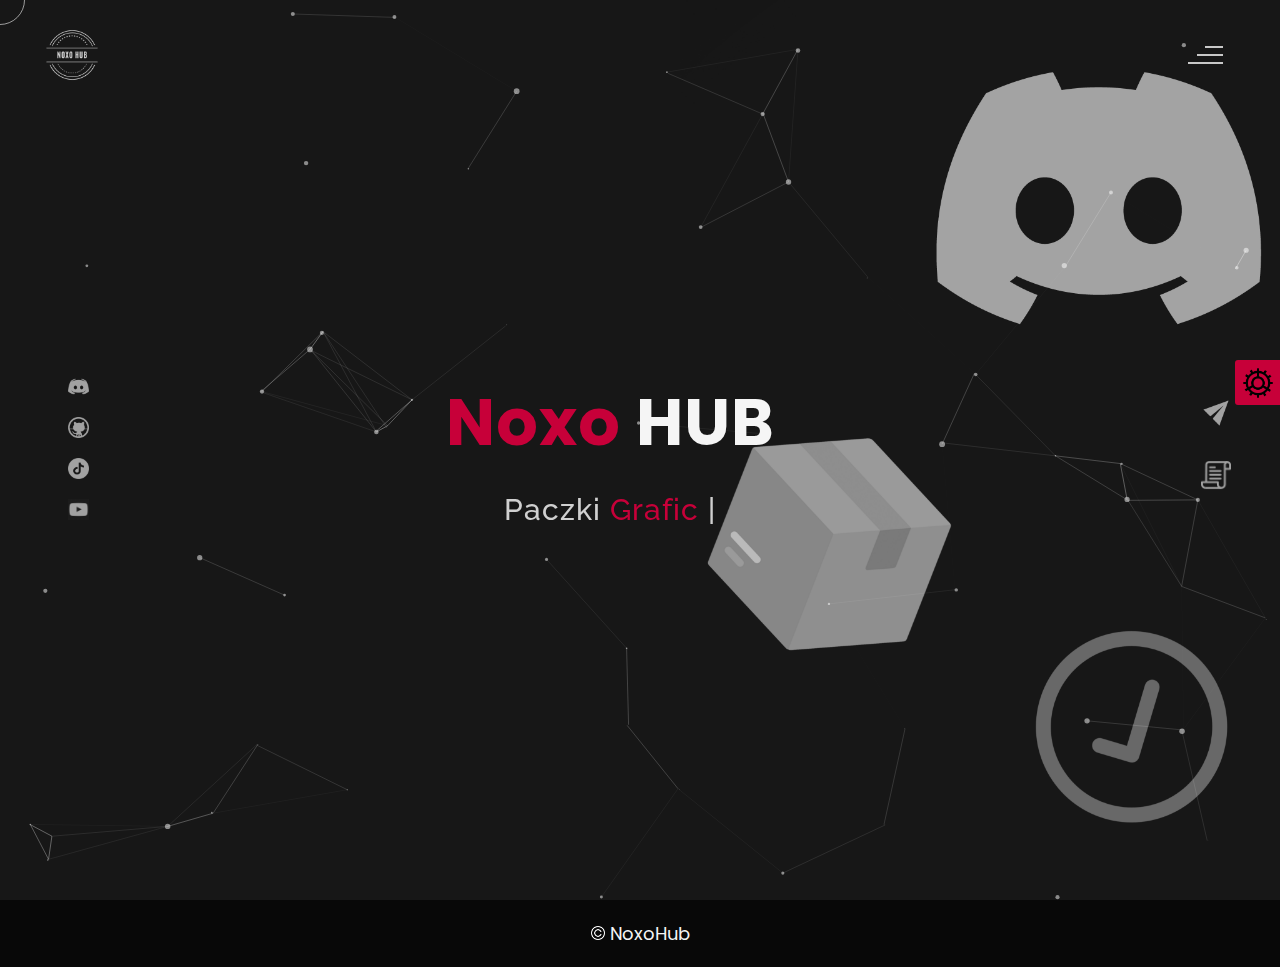
==== commit a6d0f2c4: "fixes" ====
--- a/index.html
+++ b/index.html
@@ -330,13 +330,6 @@
                 <span class="color">Współpracujemy</span> z
                 Sponsor
             </div>
-            
-    <!--copyright-section You Can Remove After Downloading-->
-            <div class="footer">
-             <div class="footer-text">
-                 <img src="./images/copyright.png" alt="copyright-img" class="images" height="14px"> NoxoHub
-             </div>
-            </div>
     <!--copyright-section-->
         </div>
         <!--about end-->
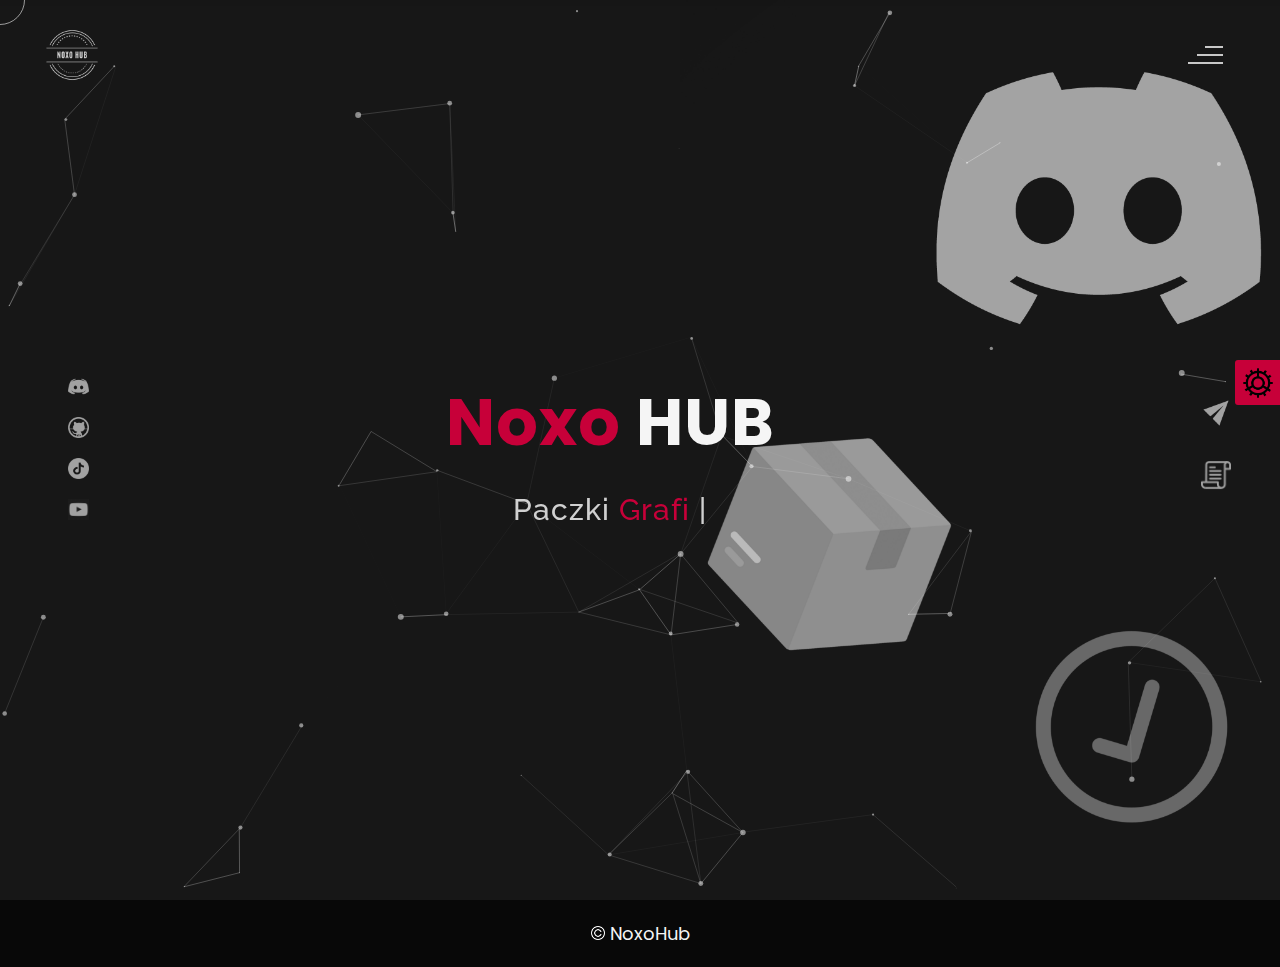
==== commit 47190a4b: "Update index.html" ====
--- a/index.html
+++ b/index.html
@@ -455,14 +455,17 @@
             <span class ="header-caption"> Wszystkie paczki <span class="color"> od NoxoHUB</span></span></div>
             <div class="blog-content">
                  <div class="blogs">
-                     <a href="#">
+                     <a href="https://www.patreon.com/Nozercode/shop/noxohub-discord-creators-pack-v1-694550?utm_medium=clipboard_copy&utm_source=copyLink&utm_campaign=productshare_creator&utm_content=join_link">
                      <div class="img">
-                         <img src="images/cos.gif" alt="blog-one">
-                        <div class="blog-date">SOON</div>
+                         <img src="https://c10.patreonusercontent.com/4/patreon-media/p/campaign/13155254/bd57766db478478592157d7aecdc1d35/eyJxIjoxMDAsIndlYnAiOjB9/1.png?token-time=1733443200&token-hash=Pu6Zxy_0q-Mwis8U84Sue5PQeUHkVcnXVv4C5mfbjWg%3D" alt="blog-one">
+                        <div class="blog-date">Już dostępna!</div>
                      </div>
                      <div class="blog-text">
-                         <h3>Paczka Discord Noxo 1</h3>
-                         <p>Paczka w drodze!</p>
+                         <h3>NoxoHUB | Discord Creator's Pack | V1</h3>
+                         <p>
+                            🎨 Kilkanaście szablonów banerów, zestawy emoji (w tym autorskie), grafiki dla ikon ról, profesjonalne headery, szablony ikon serwera, regulamin Discorda i gotowe znaczniki do dekoracji. Pliki graficzne w formacie .psd z możliwością edycji. ⚠️ Przedmiot powiązany z NoxoHUB (licencja w paczce).
+                        </p>
+                        
                      </div></a>
                  </div>      
                  <div class="blogs">
